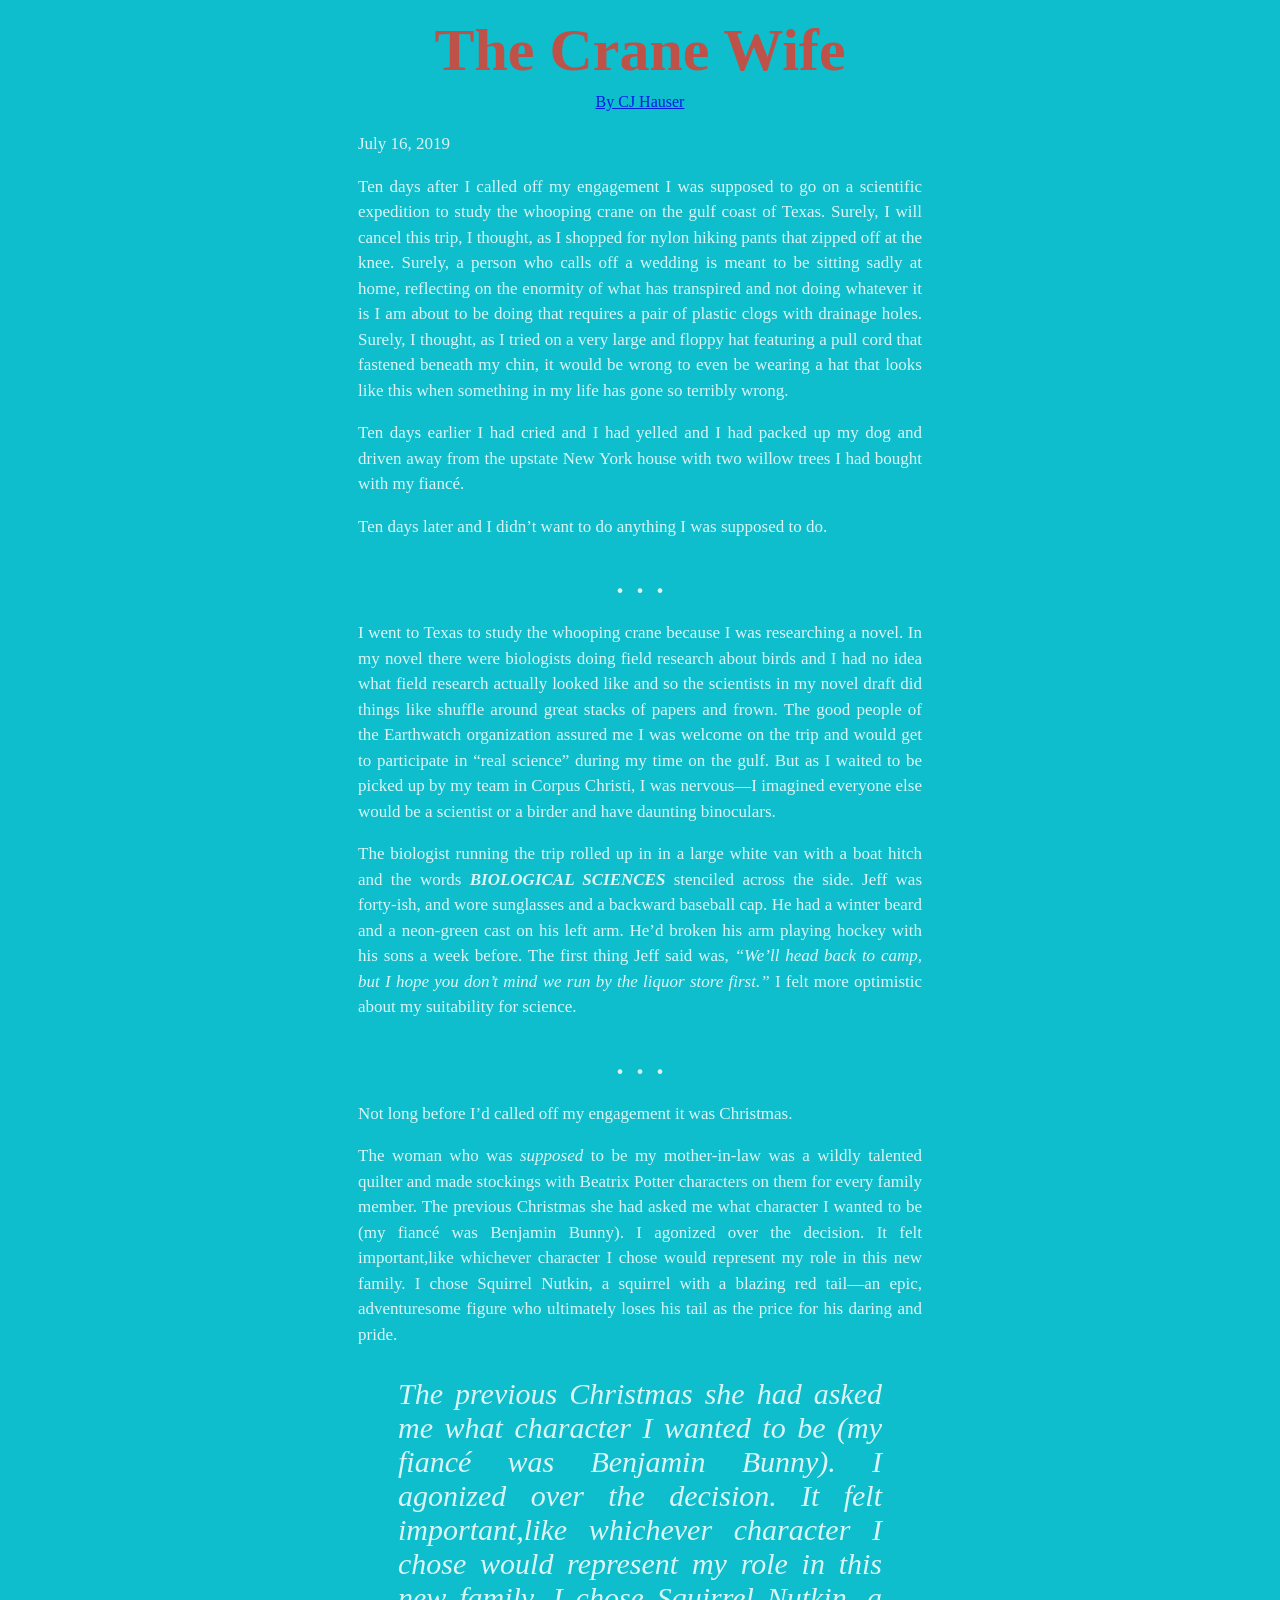
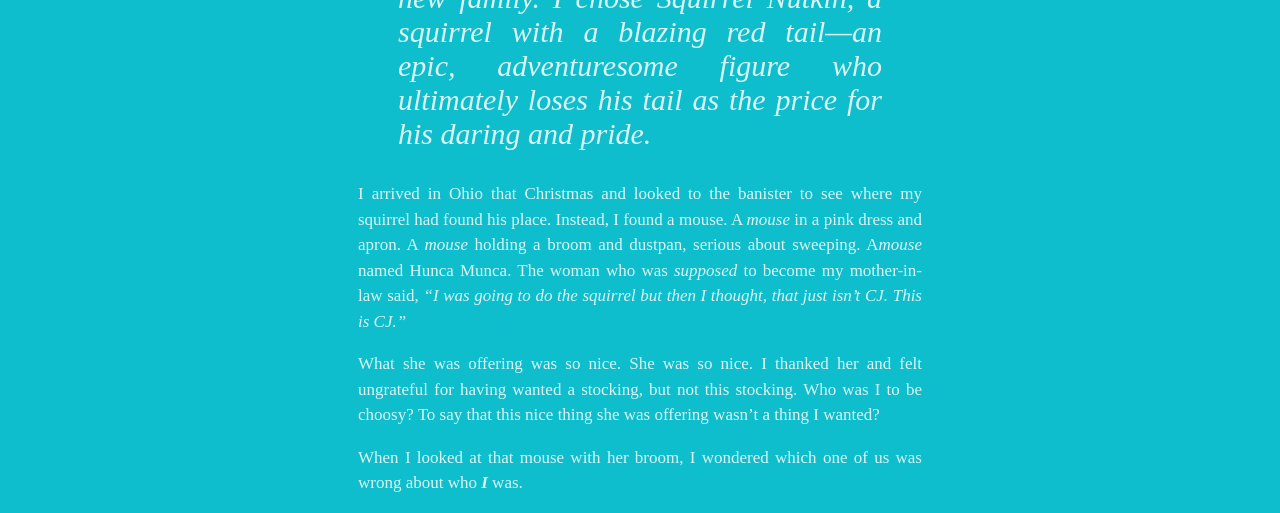
==== project1/index.html @ d95204c9 "editing pullquote" ====
<!DOCTYPE html>
<html lang="en">

<head>
    <meta charset="UTF-8">
    <meta name="viewport" content="width=, initial-scale=1.0">
    <meta http-equiv="X-UA-Compatible" content="ie=edge">
    <title>The Crane Wife: Short Story by CJ Hauser_Project 1</title>
    <link rel="stylesheet" href="styles.css">
</head>


<body>

    <!-- I'm not sure if I am saving my commits and the file properly-->
    <header style="text-align: center">
        <h1>The Crane Wife</h1>
    </header>
    <p style="text-align: center"><a href="https://cjhauser.com/about-us">By CJ Hauser</a></p>

    <section>
        <p style="text-align: justify">July 16, 2019</p>
        <p>Ten days after I called off my engagement I was supposed to go on a scientific expedition to study the
            whooping crane on the gulf coast of Texas. Surely, I will cancel this trip, I thought, as I shopped for
            nylon hiking
            pants that zipped off at the knee. Surely, a person who calls off a wedding is meant to be sitting sadly at
            home, reflecting on the enormity of what has transpired and not doing whatever it is I am about to be doing
            that
            requires a pair of plastic clogs with drainage holes. Surely, I thought, as I tried on a very large and
            floppy hat
            featuring a pull cord that fastened beneath my chin, it would be wrong to even be wearing a hat that looks
            like
            this when something in my life has gone so terribly wrong.</p>

        <p>Ten days earlier I had cried and I had yelled and I had packed up my dog and driven away from the upstate New
            York house with two willow trees I had bought with my fiancé.</p>

        <p>Ten days later and I didn’t want to do anything I was supposed to do.</p>
    </section>

    <div style="text-align: center">
        <bold>. . .</bold>
        <!--not sure if this is correct, but I wanted to put these as a separator of the sections and I am having trouble
        making the spacing above and below to be equal-->
    </div>

    <section>
        <p> I went to Texas to study the whooping crane because I was researching a novel. In my novel there were
            biologists doing field research about birds and I had no idea what field research actually looked like and
            so the
            scientists in my novel draft did things like shuffle around great stacks of papers and frown. The good
            people of the Earthwatch organization assured me I was welcome on the trip and would get to participate in
            “real
            science” during my time on the gulf. But as I waited to be picked up by my team in Corpus Christi, I was
            nervous—I imagined everyone else would be a scientist or a birder and have daunting binoculars.</p>

        <!--I don't like that it separated my text like this is there a way to fix it or clean it up?-->

        <p>The biologist running the trip rolled up in in a large white van with a boat hitch and the words
            <strong><em>BIOLOGICAL SCIENCES</em></strong> stenciled across the side. Jeff was forty-ish, and wore
            sunglasses and a backward baseball cap. He had a winter beard and a neon-green cast on his left arm. He’d
            broken his
            arm playing hockey with his sons a week before. The first thing Jeff said was, <i>“We’ll head back to camp,
                but I hope you don’t mind we run by the liquor store
                first.”</i> I felt more optimistic about my suitability for science.</p>
    </section>

    <div style="text-align: center">
        <bold>. . .</bold>
        <!--not sure if this is correct, but I wanted to put these as a separator of the sections and I am having trouble
        making the spacing above and below to be equal-->
    </div>

    <section>
        <p>Not long before I’d called off my engagement it was Christmas.</p>

        <!--Here also, basically all over, I've been trying to clean it up myself, but it doesn't really appear to help much!-->

        <p>The woman who was <i>supposed</i> to be my mother-in-law was a wildly talented quilter and made stockings
            with Beatrix Potter characters on them for every family member. The previous Christmas she had asked me what
            character I wanted to be (my fiancé was Benjamin Bunny). I agonized over the decision. It felt
            important,like whichever character I chose would represent my role in this new family. I chose Squirrel
            Nutkin, a squirrel
            with a blazing red tail—an epic, adventuresome figure who ultimately loses his tail as the price for his
            daring and
            pride.

            <blockquote>
                <i>The previous Christmas she had asked me what character I wanted to be (my fiancé was Benjamin Bunny).
                    I agonized over the decision. It felt
                    important,like whichever character I chose would represent my role in this new family. I chose
                    Squirrel Nutkin, a squirrel
                    with a blazing red tail—an epic, adventuresome figure who ultimately loses his tail as the price for
                    his daring and
                    pride.</i>
            </blockquote>
        </p>

        <p>I arrived in Ohio that Christmas and looked to the banister to see where my squirrel had found his place.
            Instead, I found a mouse. A <em>mouse</em> in a pink dress and apron. A <em>mouse</em> holding a broom and
            dustpan, serious about sweeping. A<em>mouse</em> named Hunca Munca. The woman who was <em>supposed</em> to
            become my
            mother-in-law said, <i>“I was going to do the squirrel but then I thought, that just isn’t CJ. This is
                CJ.”</i></p>

        <p>What she was offering was so nice. She was so nice. I thanked her and felt ungrateful for having wanted a
            stocking, but not this stocking. Who was I to be choosy? To say that this nice thing she was offering wasn’t
            a thing I wanted?</p>

        <p>When I looked at that mouse with her broom, I wondered which one of us was wrong about who
            <strong><em>I</em></strong> was.
        </p>
    </section>



</body>

</html>
---- project1/styles.css ----
blockquote {
    font-size: 30px;
    font-family: cursive;
}

body {
    background-color: rgb(14, 190, 204);
    color: white;
    opacity: 0.85;
}

div {
    font-size: 40px;
}

header {
    color: rgba(221, 64, 50);
    margin-top: 50px;
    font-size: 30px;
    line-height: 0;
}

p {
    line-height: 1.5;
}

section {
    text-align: justify;
    margin-left: 350px;
    margin-right: 350px;
    font-size: 17px;

}
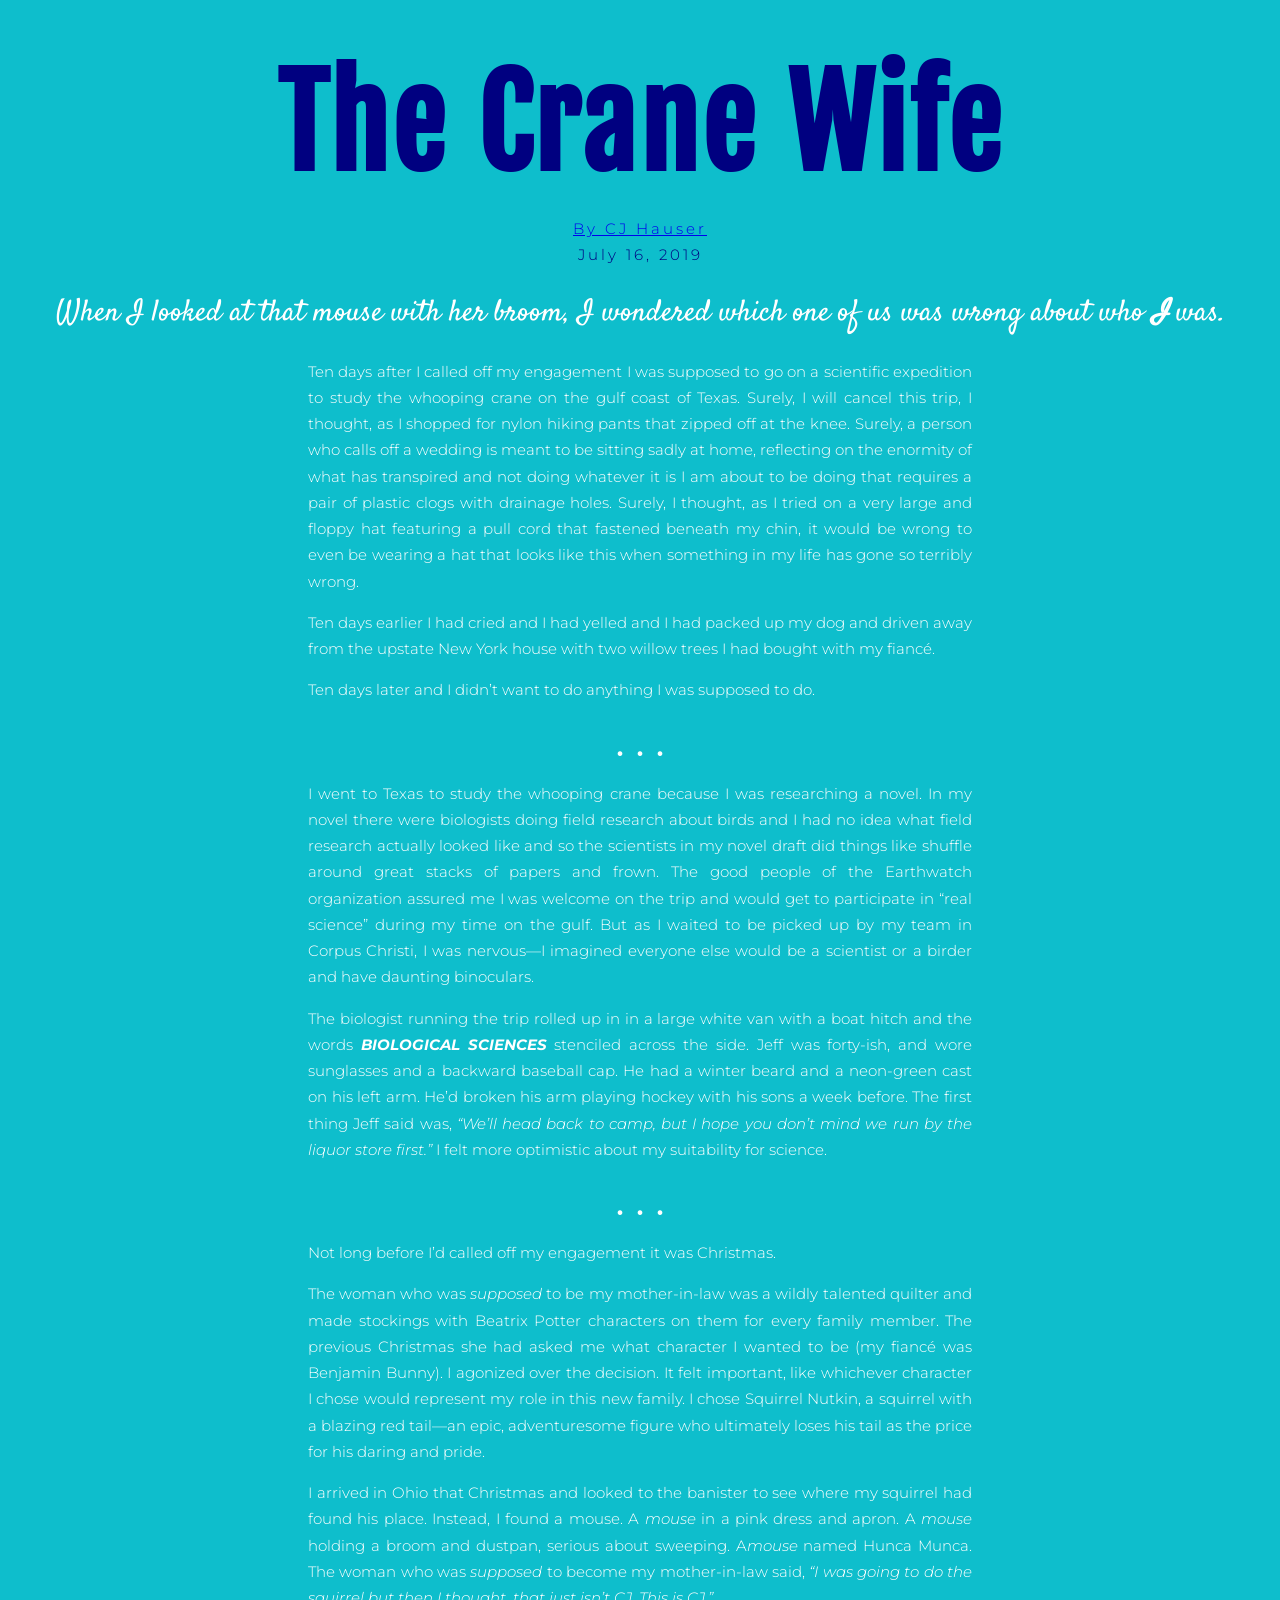
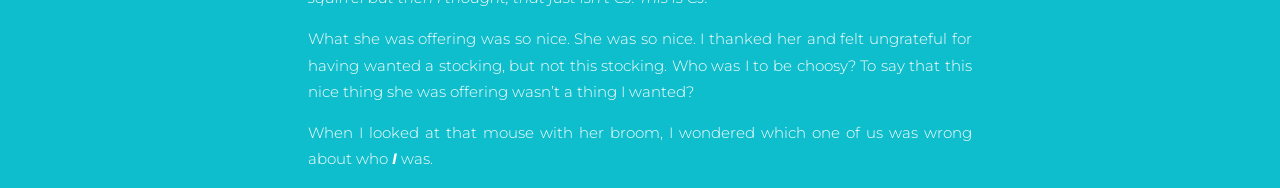
==== commit 2f939b24: "making corrections" ====
--- a/project1/index.html
+++ b/project1/index.html
@@ -7,6 +7,9 @@
     <meta http-equiv="X-UA-Compatible" content="ie=edge">
     <title>The Crane Wife: Short Story by CJ Hauser_Project 1</title>
     <link rel="stylesheet" href="styles.css">
+    <link
+        href="https://fonts.googleapis.com/css?family=Fjalla+One|Montserrat:300,300i,400,600,600i|Satisfy&display=swap&subset=latin-ext"
+        rel="stylesheet">
 </head>
 
 
@@ -15,24 +18,35 @@
     <!-- I'm not sure if I am saving my commits and the file properly-->
     <header style="text-align: center">
         <h1>The Crane Wife</h1>
+        <p class="anchor"><a href="https://cjhauser.com/about-us">By CJ Hauser</a></p>
+        <p class="date">July 16, 2019</p>
     </header>
-    <p style="text-align: center"><a href="https://cjhauser.com/about-us">By CJ Hauser</a></p>
+
+
+    <blockquote>
+        <p style="text-align: center">When I looked at that mouse with her broom, I wondered which one of us was wrong
+            about who
+            <strong><em>I</em></strong> was.</p>
+    </blockquote>
 
     <section>
-        <p style="text-align: justify">July 16, 2019</p>
         <p>Ten days after I called off my engagement I was supposed to go on a scientific expedition to study the
             whooping crane on the gulf coast of Texas. Surely, I will cancel this trip, I thought, as I shopped for
             nylon hiking
-            pants that zipped off at the knee. Surely, a person who calls off a wedding is meant to be sitting sadly at
-            home, reflecting on the enormity of what has transpired and not doing whatever it is I am about to be doing
+            pants that zipped off at the knee. Surely, a person who calls off a wedding is meant to be sitting sadly
+            at
+            home, reflecting on the enormity of what has transpired and not doing whatever it is I am about to be
+            doing
             that
             requires a pair of plastic clogs with drainage holes. Surely, I thought, as I tried on a very large and
             floppy hat
-            featuring a pull cord that fastened beneath my chin, it would be wrong to even be wearing a hat that looks
+            featuring a pull cord that fastened beneath my chin, it would be wrong to even be wearing a hat that
+            looks
             like
             this when something in my life has gone so terribly wrong.</p>
 
-        <p>Ten days earlier I had cried and I had yelled and I had packed up my dog and driven away from the upstate New
+        <p>Ten days earlier I had cried and I had yelled and I had packed up my dog and driven away from the upstate
+            New
             York house with two willow trees I had bought with my fiancé.</p>
 
         <p>Ten days later and I didn’t want to do anything I was supposed to do.</p>
@@ -79,22 +93,11 @@
         <p>The woman who was <i>supposed</i> to be my mother-in-law was a wildly talented quilter and made stockings
             with Beatrix Potter characters on them for every family member. The previous Christmas she had asked me what
             character I wanted to be (my fiancé was Benjamin Bunny). I agonized over the decision. It felt
-            important,like whichever character I chose would represent my role in this new family. I chose Squirrel
+            important, like whichever character I chose would represent my role in this new family. I chose Squirrel
             Nutkin, a squirrel
             with a blazing red tail—an epic, adventuresome figure who ultimately loses his tail as the price for his
             daring and
-            pride.
-
-            <blockquote>
-                <i>The previous Christmas she had asked me what character I wanted to be (my fiancé was Benjamin Bunny).
-                    I agonized over the decision. It felt
-                    important,like whichever character I chose would represent my role in this new family. I chose
-                    Squirrel Nutkin, a squirrel
-                    with a blazing red tail—an epic, adventuresome figure who ultimately loses his tail as the price for
-                    his daring and
-                    pride.</i>
-            </blockquote>
-        </p>
+            pride.</p>
 
         <p>I arrived in Ohio that Christmas and looked to the banister to see where my squirrel had found his place.
             Instead, I found a mouse. A <em>mouse</em> in a pink dress and apron. A <em>mouse</em> holding a broom and
--- a/project1/styles.css
+++ b/project1/styles.css
@@ -1,33 +1,63 @@
-blockquote {
+blockquote p {
+    font-family: 'Satisfy', cursive;
     font-size: 30px;
-    font-family: cursive;
+    line-height: 1;
 }
 
 body {
     background-color: rgb(14, 190, 204);
     color: white;
-    opacity: 0.85;
+    opacity: 1;
 }
 
 div {
     font-size: 40px;
 }
 
+h1 {
+    margin-bottom: 0;
+}
+
+a {
+    margin-top: 0
+}
+
 header {
-    color: rgba(221, 64, 50);
+    color: navy;
+    font-family: 'Fjalla One', sans-serif;
+    font-size: 60px;
+    letter-spacing: 3px;
+
+}
+
+h1 {
     margin-top: 50px;
-    font-size: 30px;
-    line-height: 0;
+    margin-bottom: 10px;
 }
 
 p {
-    line-height: 1.5;
+    font-family: 'Montserrat', sans-serif;
+    font-weight: 300;
+    line-height: 1.75;
 }
 
 section {
     text-align: justify;
-    margin-left: 350px;
-    margin-right: 350px;
-    font-size: 17px;
+    margin-left: 300px;
+    margin-right: 300px;
+    font-size: 15px;
 
 }
+
+.anchor {
+    font-size: 15px;
+    margin-top: 15px;
+    margin-bottom: 0;
+}
+
+
+.date {
+    font-size: 15px;
+    margin-top: 0;
+    margin-bottom: 10px;
+}
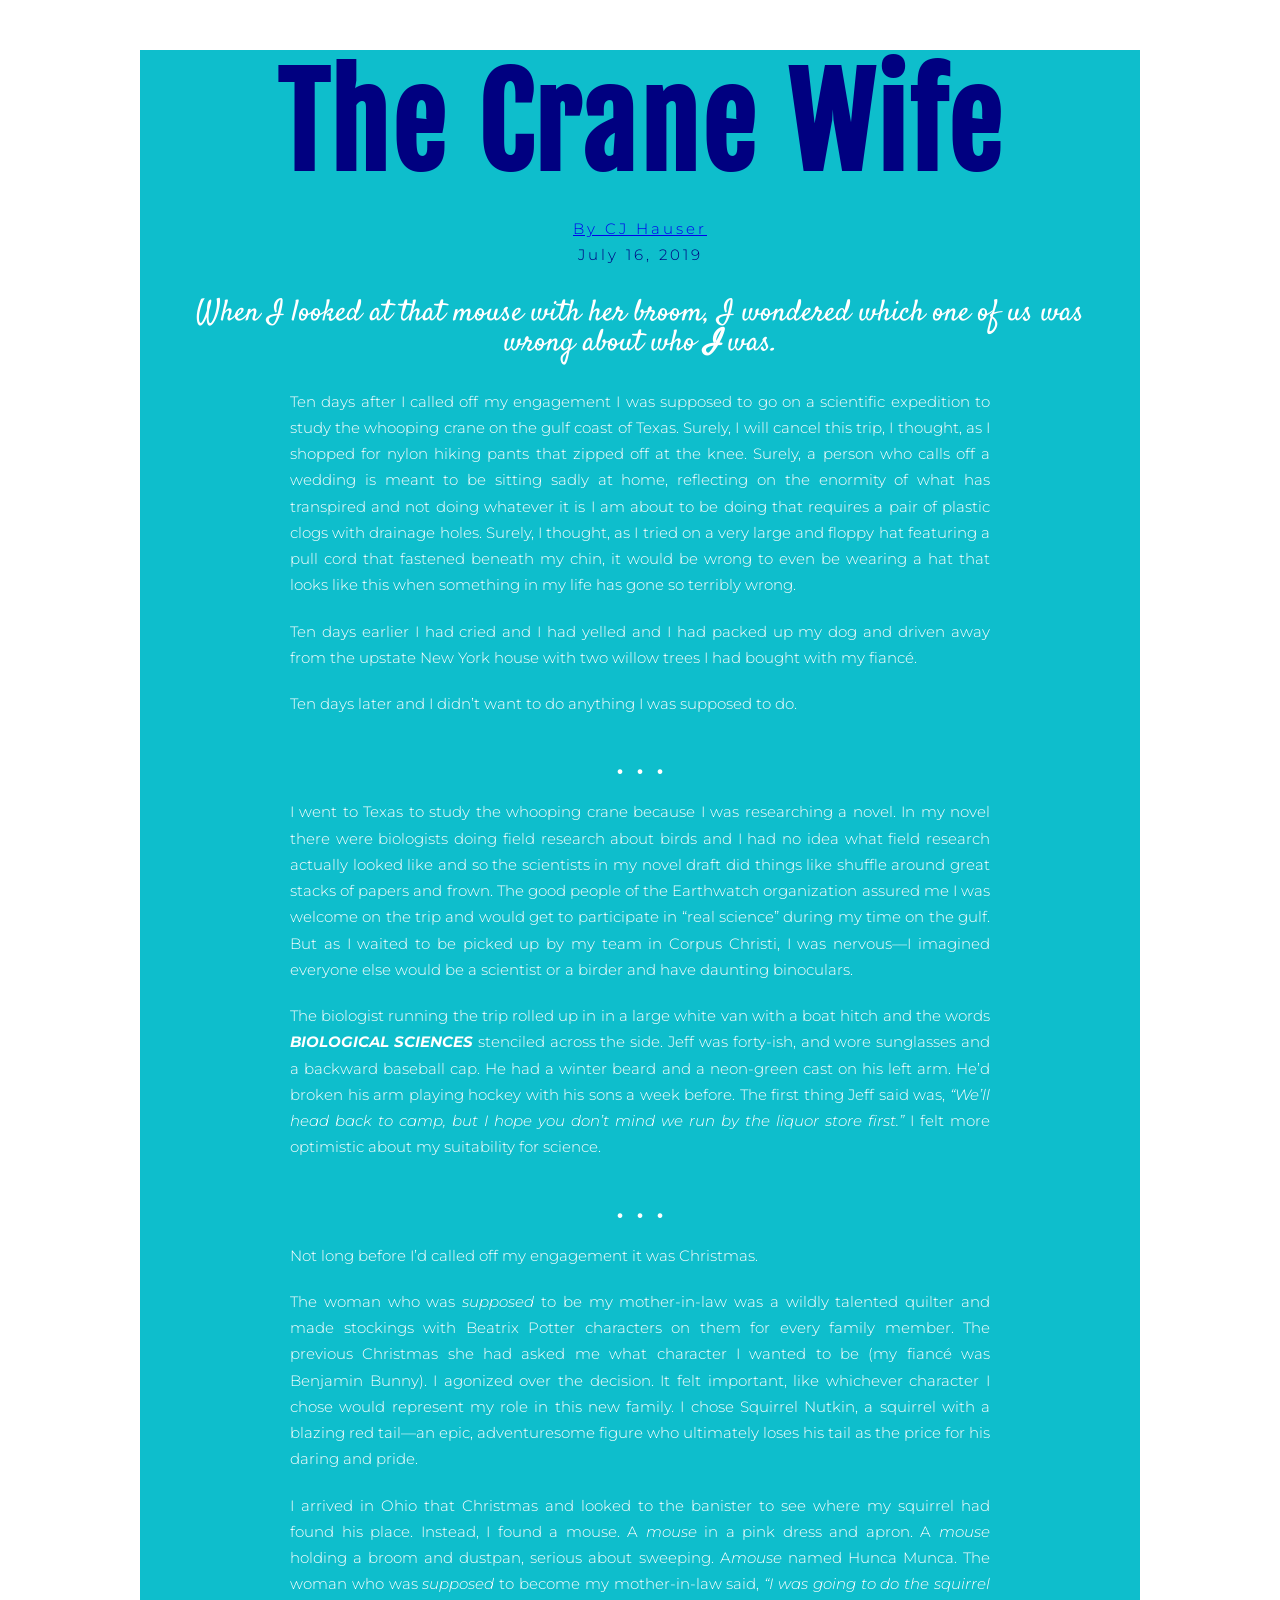
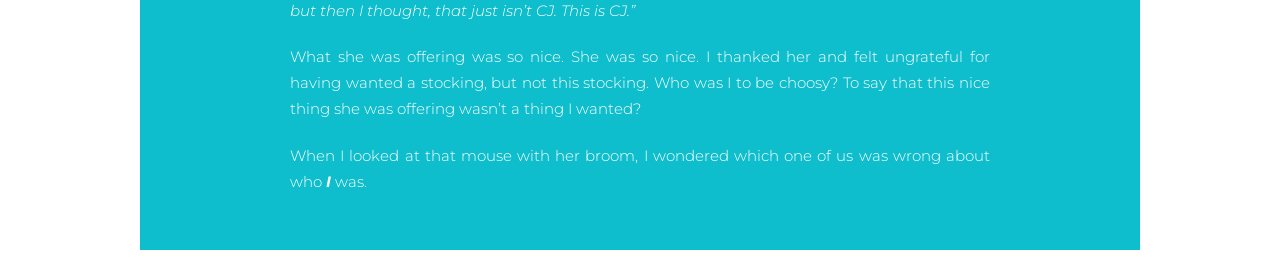
==== commit e23806c4: "cleaning up css & figuring out box & border" ====
--- a/project1/index.html
+++ b/project1/index.html
@@ -15,106 +15,119 @@
 
 <body>
 
-    <!-- I'm not sure if I am saving my commits and the file properly-->
-    <header style="text-align: center">
-        <h1>The Crane Wife</h1>
-        <p class="anchor"><a href="https://cjhauser.com/about-us">By CJ Hauser</a></p>
-        <p class="date">July 16, 2019</p>
-    </header>
+    <main>
 
 
-    <blockquote>
-        <p style="text-align: center">When I looked at that mouse with her broom, I wondered which one of us was wrong
-            about who
-            <strong><em>I</em></strong> was.</p>
-    </blockquote>
+        <!-- I'm not sure if I am saving my commits and the file properly-->
+        <header style="text-align: center">
+            <h1>The Crane Wife</h1>
+            <p class="anchor"><a href="https://cjhauser.com/about-us">By CJ Hauser</a></p>
+            <p class="date">July 16, 2019</p>
+        </header>
 
-    <section>
-        <p>Ten days after I called off my engagement I was supposed to go on a scientific expedition to study the
-            whooping crane on the gulf coast of Texas. Surely, I will cancel this trip, I thought, as I shopped for
-            nylon hiking
-            pants that zipped off at the knee. Surely, a person who calls off a wedding is meant to be sitting sadly
-            at
-            home, reflecting on the enormity of what has transpired and not doing whatever it is I am about to be
-            doing
-            that
-            requires a pair of plastic clogs with drainage holes. Surely, I thought, as I tried on a very large and
-            floppy hat
-            featuring a pull cord that fastened beneath my chin, it would be wrong to even be wearing a hat that
-            looks
-            like
-            this when something in my life has gone so terribly wrong.</p>
 
-        <p>Ten days earlier I had cried and I had yelled and I had packed up my dog and driven away from the upstate
-            New
-            York house with two willow trees I had bought with my fiancé.</p>
+        <blockquote>
+            <p>When I looked at that mouse with her broom, I wondered which one of us was wrong
+                about who
+                <strong><em>I</em></strong> was.</p>
+        </blockquote>
 
-        <p>Ten days later and I didn’t want to do anything I was supposed to do.</p>
-    </section>
+        <section>
+            <p>Ten days after I called off my engagement I was supposed to go on a scientific expedition to study the
+                whooping crane on the gulf coast of Texas. Surely, I will cancel this trip, I thought, as I shopped for
+                nylon hiking
+                pants that zipped off at the knee. Surely, a person who calls off a wedding is meant to be sitting sadly
+                at
+                home, reflecting on the enormity of what has transpired and not doing whatever it is I am about to be
+                doing
+                that
+                requires a pair of plastic clogs with drainage holes. Surely, I thought, as I tried on a very large and
+                floppy hat
+                featuring a pull cord that fastened beneath my chin, it would be wrong to even be wearing a hat that
+                looks
+                like
+                this when something in my life has gone so terribly wrong.</p>
 
-    <div style="text-align: center">
-        <bold>. . .</bold>
-        <!--not sure if this is correct, but I wanted to put these as a separator of the sections and I am having trouble
+            <p>Ten days earlier I had cried and I had yelled and I had packed up my dog and driven away from the upstate
+                New
+                York house with two willow trees I had bought with my fiancé.</p>
+
+            <p>Ten days later and I didn’t want to do anything I was supposed to do.</p>
+        </section>
+
+        <div>
+            . . .
+            <!--not sure if this is correct, but I wanted to put these as a separator of the sections and I am having trouble
         making the spacing above and below to be equal-->
-    </div>
+        </div>
 
-    <section>
-        <p> I went to Texas to study the whooping crane because I was researching a novel. In my novel there were
-            biologists doing field research about birds and I had no idea what field research actually looked like and
-            so the
-            scientists in my novel draft did things like shuffle around great stacks of papers and frown. The good
-            people of the Earthwatch organization assured me I was welcome on the trip and would get to participate in
-            “real
-            science” during my time on the gulf. But as I waited to be picked up by my team in Corpus Christi, I was
-            nervous—I imagined everyone else would be a scientist or a birder and have daunting binoculars.</p>
+        <section>
+            <p> I went to Texas to study the whooping crane because I was researching a novel. In my novel there were
+                biologists doing field research about birds and I had no idea what field research actually looked like
+                and
+                so the
+                scientists in my novel draft did things like shuffle around great stacks of papers and frown. The good
+                people of the Earthwatch organization assured me I was welcome on the trip and would get to participate
+                in
+                “real
+                science” during my time on the gulf. But as I waited to be picked up by my team in Corpus Christi, I was
+                nervous—I imagined everyone else would be a scientist or a birder and have daunting binoculars.</p>
 
-        <!--I don't like that it separated my text like this is there a way to fix it or clean it up?-->
+            <!--I don't like that it separated my text like this is there a way to fix it or clean it up?-->
 
-        <p>The biologist running the trip rolled up in in a large white van with a boat hitch and the words
-            <strong><em>BIOLOGICAL SCIENCES</em></strong> stenciled across the side. Jeff was forty-ish, and wore
-            sunglasses and a backward baseball cap. He had a winter beard and a neon-green cast on his left arm. He’d
-            broken his
-            arm playing hockey with his sons a week before. The first thing Jeff said was, <i>“We’ll head back to camp,
-                but I hope you don’t mind we run by the liquor store
-                first.”</i> I felt more optimistic about my suitability for science.</p>
-    </section>
+            <p>The biologist running the trip rolled up in in a large white van with a boat hitch and the words
+                <strong><em>BIOLOGICAL SCIENCES</em></strong> stenciled across the side. Jeff was forty-ish, and wore
+                sunglasses and a backward baseball cap. He had a winter beard and a neon-green cast on his left arm.
+                He’d
+                broken his
+                arm playing hockey with his sons a week before. The first thing Jeff said was, <i>“We’ll head back to
+                    camp,
+                    but I hope you don’t mind we run by the liquor store
+                    first.”</i> I felt more optimistic about my suitability for science.</p>
+        </section>
 
-    <div style="text-align: center">
-        <bold>. . .</bold>
-        <!--not sure if this is correct, but I wanted to put these as a separator of the sections and I am having trouble
+        <div>
+            . . .
+            <!--not sure if this is correct, but I wanted to put these as a separator of the sections and I am having trouble
         making the spacing above and below to be equal-->
-    </div>
+        </div>
 
-    <section>
-        <p>Not long before I’d called off my engagement it was Christmas.</p>
+        <section>
+            <p>Not long before I’d called off my engagement it was Christmas.</p>
 
-        <!--Here also, basically all over, I've been trying to clean it up myself, but it doesn't really appear to help much!-->
+            <!--Here also, basically all over, I've been trying to clean it up myself, but it doesn't really appear to help much!-->
 
-        <p>The woman who was <i>supposed</i> to be my mother-in-law was a wildly talented quilter and made stockings
-            with Beatrix Potter characters on them for every family member. The previous Christmas she had asked me what
-            character I wanted to be (my fiancé was Benjamin Bunny). I agonized over the decision. It felt
-            important, like whichever character I chose would represent my role in this new family. I chose Squirrel
-            Nutkin, a squirrel
-            with a blazing red tail—an epic, adventuresome figure who ultimately loses his tail as the price for his
-            daring and
-            pride.</p>
+            <p>The woman who was <i>supposed</i> to be my mother-in-law was a wildly talented quilter and made stockings
+                with Beatrix Potter characters on them for every family member. The previous Christmas she had asked me
+                what
+                character I wanted to be (my fiancé was Benjamin Bunny). I agonized over the decision. It felt
+                important, like whichever character I chose would represent my role in this new family. I chose Squirrel
+                Nutkin, a squirrel
+                with a blazing red tail—an epic, adventuresome figure who ultimately loses his tail as the price for his
+                daring and
+                pride.</p>
 
-        <p>I arrived in Ohio that Christmas and looked to the banister to see where my squirrel had found his place.
-            Instead, I found a mouse. A <em>mouse</em> in a pink dress and apron. A <em>mouse</em> holding a broom and
-            dustpan, serious about sweeping. A<em>mouse</em> named Hunca Munca. The woman who was <em>supposed</em> to
-            become my
-            mother-in-law said, <i>“I was going to do the squirrel but then I thought, that just isn’t CJ. This is
-                CJ.”</i></p>
+            <p>I arrived in Ohio that Christmas and looked to the banister to see where my squirrel had found his place.
+                Instead, I found a mouse. A <em>mouse</em> in a pink dress and apron. A <em>mouse</em> holding a broom
+                and
+                dustpan, serious about sweeping. A<em>mouse</em> named Hunca Munca. The woman who was <em>supposed</em>
+                to
+                become my
+                mother-in-law said, <i>“I was going to do the squirrel but then I thought, that just isn’t CJ. This is
+                    CJ.”</i></p>
 
-        <p>What she was offering was so nice. She was so nice. I thanked her and felt ungrateful for having wanted a
-            stocking, but not this stocking. Who was I to be choosy? To say that this nice thing she was offering wasn’t
-            a thing I wanted?</p>
+            <p>What she was offering was so nice. She was so nice. I thanked her and felt ungrateful for having wanted a
+                stocking, but not this stocking. Who was I to be choosy? To say that this nice thing she was offering
+                wasn’t
+                a thing I wanted?</p>
 
-        <p>When I looked at that mouse with her broom, I wondered which one of us was wrong about who
-            <strong><em>I</em></strong> was.
-        </p>
-    </section>
+            <p>When I looked at that mouse with her broom, I wondered which one of us was wrong about who
+                <strong><em>I</em></strong> was.
+            </p>
+        </section>
 
+
+    </main>
 
 
 </body>
--- a/project1/styles.css
+++ b/project1/styles.css
@@ -2,16 +2,17 @@
     font-family: 'Satisfy', cursive;
     font-size: 30px;
     line-height: 1;
+    text-align: center;
 }
 
 body {
-    background-color: rgb(14, 190, 204);
+
     color: white;
-    opacity: 1;
 }
 
 div {
     font-size: 40px;
+    text-align: center;
 }
 
 h1 {
@@ -41,23 +42,39 @@
     line-height: 1.75;
 }
 
-section {
+section p {
+    font-size: 15px;
+    margin-bottom: 20px;
+    margin-left: 150px;
+    margin-right: 150px;
     text-align: justify;
-    margin-left: 300px;
-    margin-right: 300px;
-    font-size: 15px;
-
 }
 
+
+main {
+    background-color: rgb(14, 190, 204);
+    border: 20px gray;
+    height: 1800px;
+    margin: 30px auto;
+    padding: 30px auto;
+    text-align: center;
+    width: 1000px;
+}
+
+
+.anchor,
+.date {
+    font-size: 15px;
+}
+
+
 .anchor {
-    font-size: 15px;
     margin-top: 15px;
     margin-bottom: 0;
 }
 
 
 .date {
-    font-size: 15px;
     margin-top: 0;
     margin-bottom: 10px;
 }
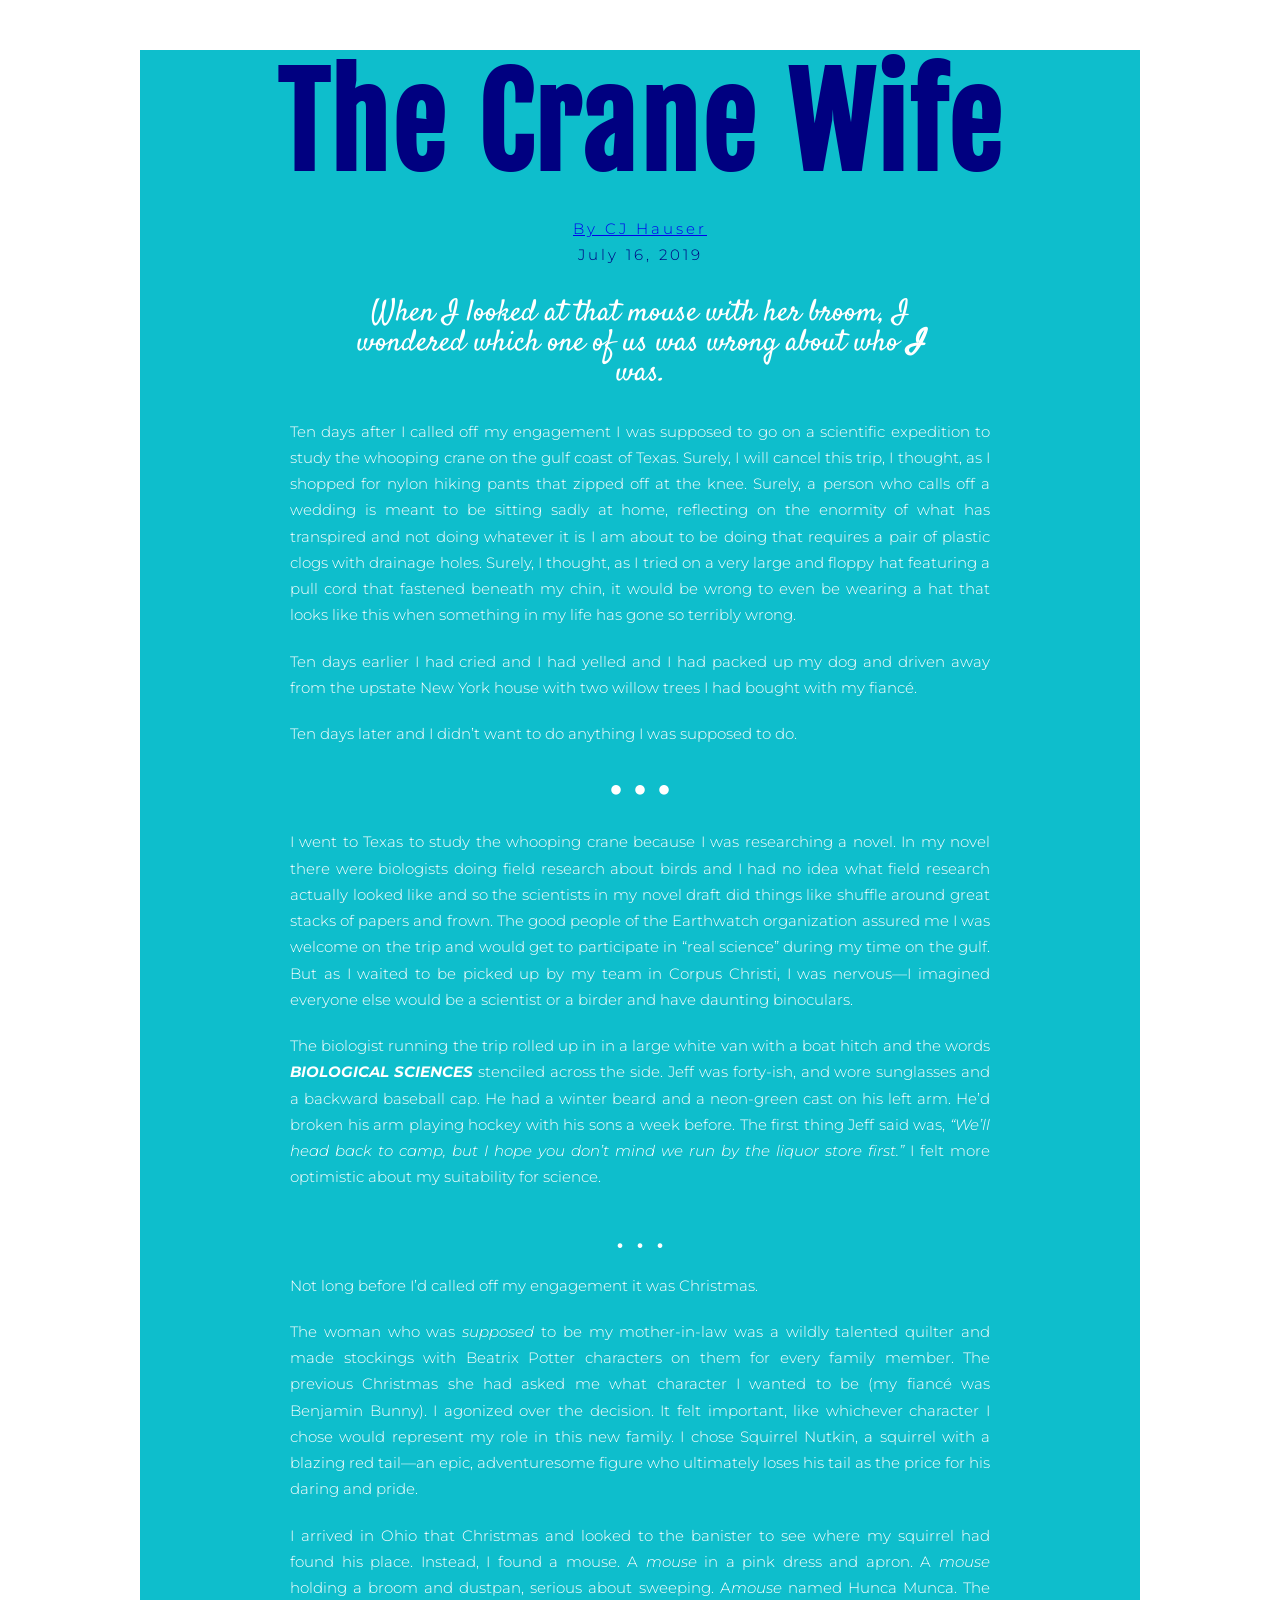
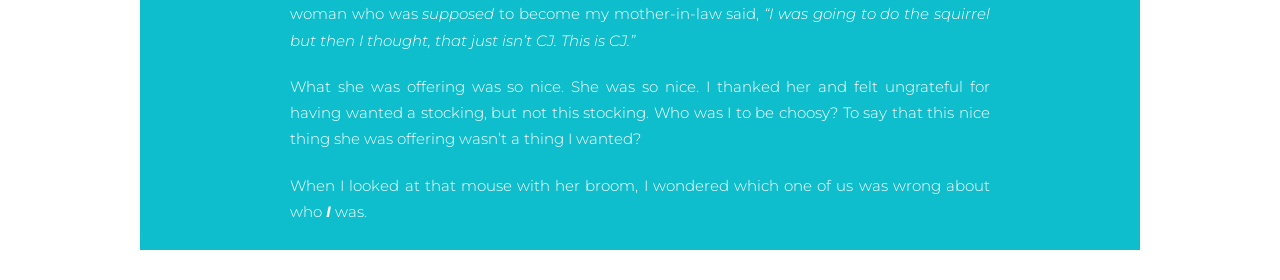
==== commit d49f70c4: "bullet separators Co-Authored-By: Angelique <hello@angeliqueweger.com>" ====
--- a/project1/index.html
+++ b/project1/index.html
@@ -56,7 +56,7 @@
         </section>
 
         <div>
-            . . .
+            &bull; &bull; &bull;
             <!--not sure if this is correct, but I wanted to put these as a separator of the sections and I am having trouble
         making the spacing above and below to be equal-->
         </div>
--- a/project1/styles.css
+++ b/project1/styles.css
@@ -2,6 +2,8 @@
     font-family: 'Satisfy', cursive;
     font-size: 30px;
     line-height: 1;
+    margin-left: 150px;
+    margin-right: 150px;
     text-align: center;
 }
 
@@ -78,3 +80,7 @@
     margin-top: 0;
     margin-bottom: 10px;
 }
+
+* {
+    box-sizing: border-box;
+}
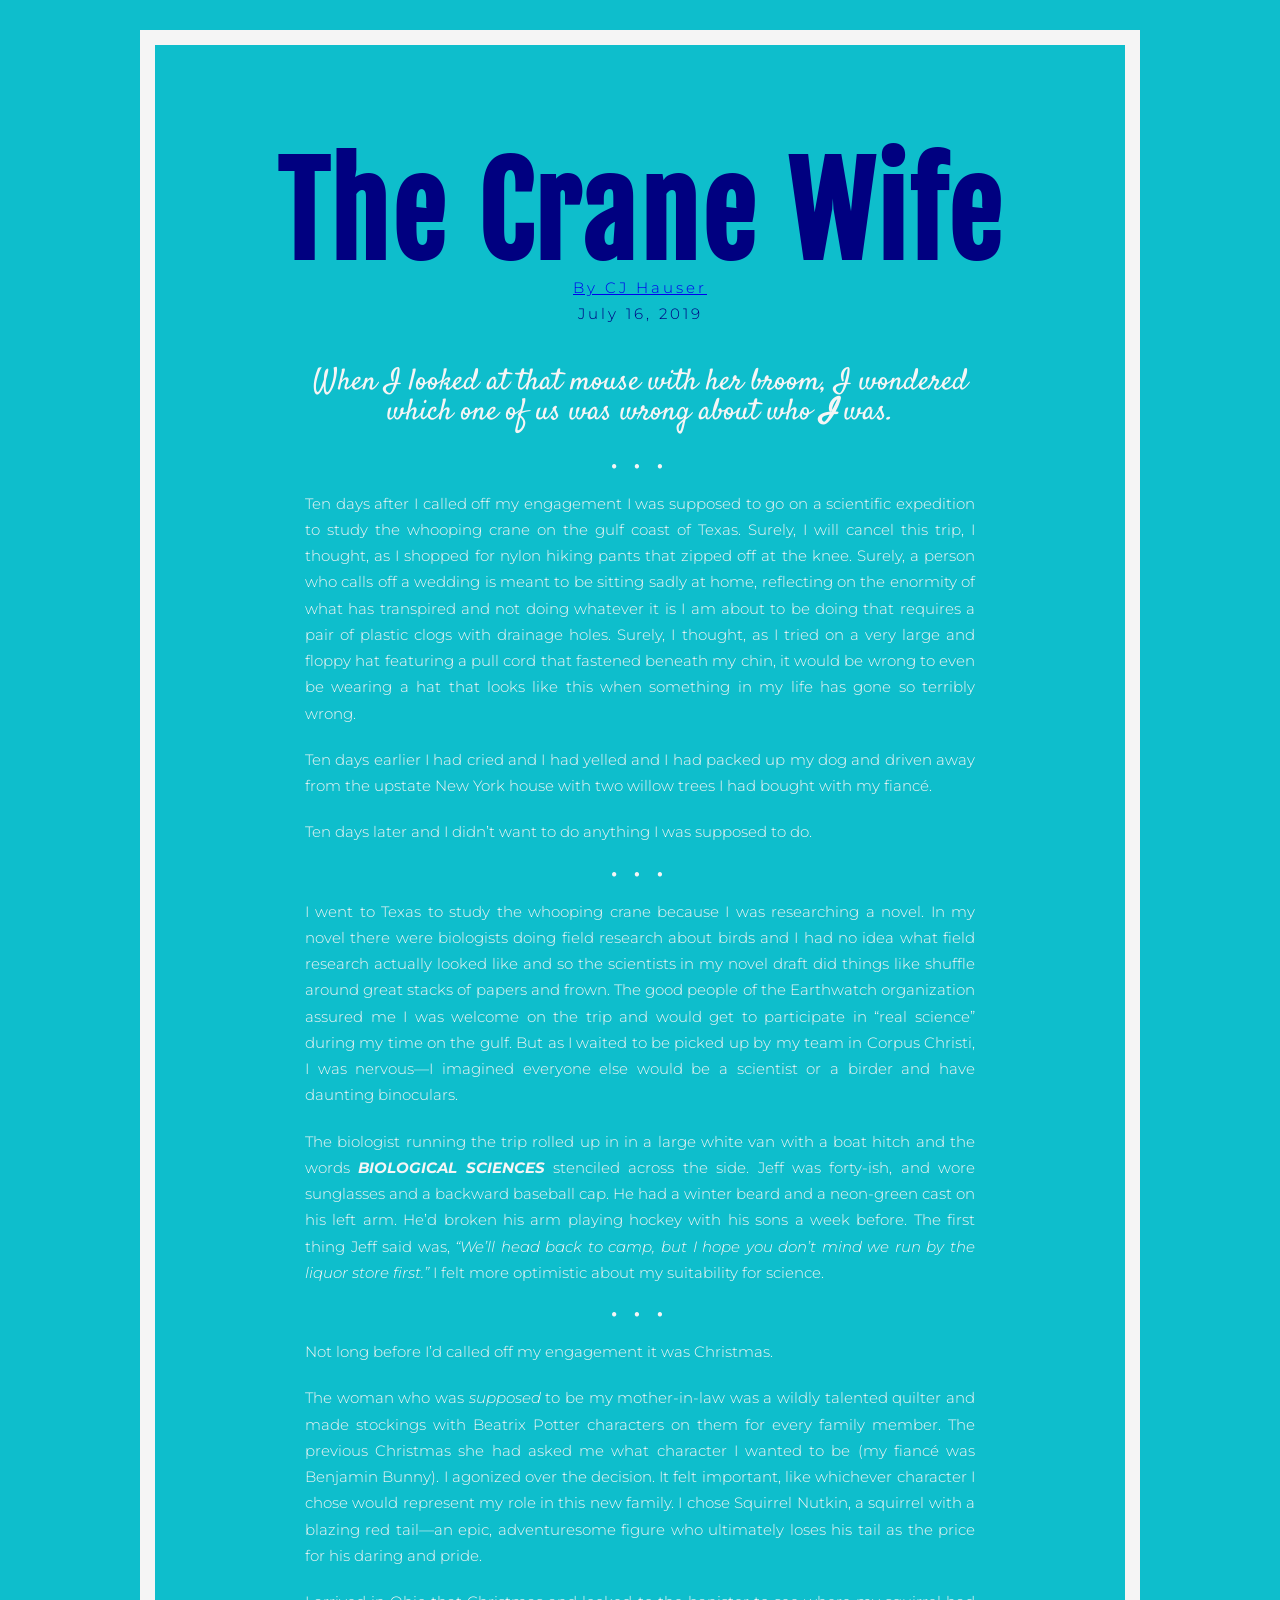
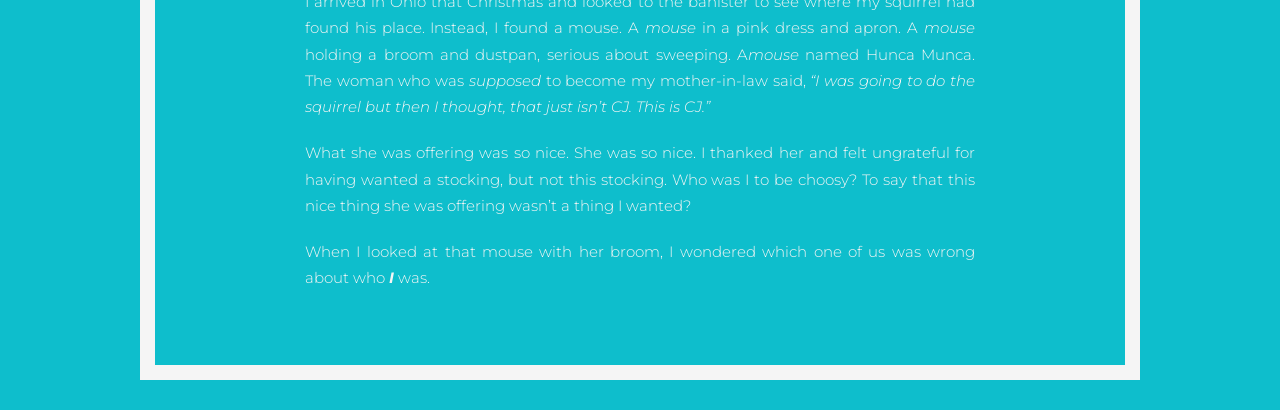
==== commit 9b4fdcd5: "updating & tweaking with Angelique's edits" ====
--- a/project1/index.html
+++ b/project1/index.html
@@ -31,6 +31,12 @@
                 about who
                 <strong><em>I</em></strong> was.</p>
         </blockquote>
+
+
+        <div>
+            &bull; &bull; &bull;
+        </div>
+
 
         <section>
             <p>Ten days after I called off my engagement I was supposed to go on a scientific expedition to study the
@@ -87,7 +93,7 @@
         </section>
 
         <div>
-            . . .
+            &bull; &bull; &bull;
             <!--not sure if this is correct, but I wanted to put these as a separator of the sections and I am having trouble
         making the spacing above and below to be equal-->
         </div>
--- a/project1/styles.css
+++ b/project1/styles.css
@@ -2,41 +2,42 @@
     font-family: 'Satisfy', cursive;
     font-size: 30px;
     line-height: 1;
-    margin-left: 150px;
-    margin-right: 150px;
     text-align: center;
 }
 
+blockquote {
+    margin-left: 150px;
+    margin-right: 150px;
+}
+
+
 body {
-
-    color: white;
+    background-color: rgb(14, 190, 204);
+    color: whitesmoke;
 }
 
 div {
-    font-size: 40px;
+    font-size: 18px;
+    letter-spacing: 6px;
+    line-height: 1;
     text-align: center;
 }
 
-h1 {
-    margin-bottom: 0;
-}
-
-a {
-    margin-top: 0
-}
 
 header {
     color: navy;
     font-family: 'Fjalla One', sans-serif;
     font-size: 60px;
     letter-spacing: 3px;
-
+    line-height: 0.75;
 }
 
+
 h1 {
-    margin-top: 50px;
-    margin-bottom: 10px;
+    margin-bottom: 0;
+    margin-top: 125px;
 }
+
 
 p {
     font-family: 'Montserrat', sans-serif;
@@ -55,10 +56,9 @@
 
 main {
     background-color: rgb(14, 190, 204);
-    border: 20px gray;
-    height: 1800px;
+    border: 15px solid whitesmoke;
+    height: 1950px;
     margin: 30px auto;
-    padding: 30px auto;
     text-align: center;
     width: 1000px;
 }
@@ -78,7 +78,7 @@
 
 .date {
     margin-top: 0;
-    margin-bottom: 10px;
+    margin-bottom: 40px;
 }
 
 * {
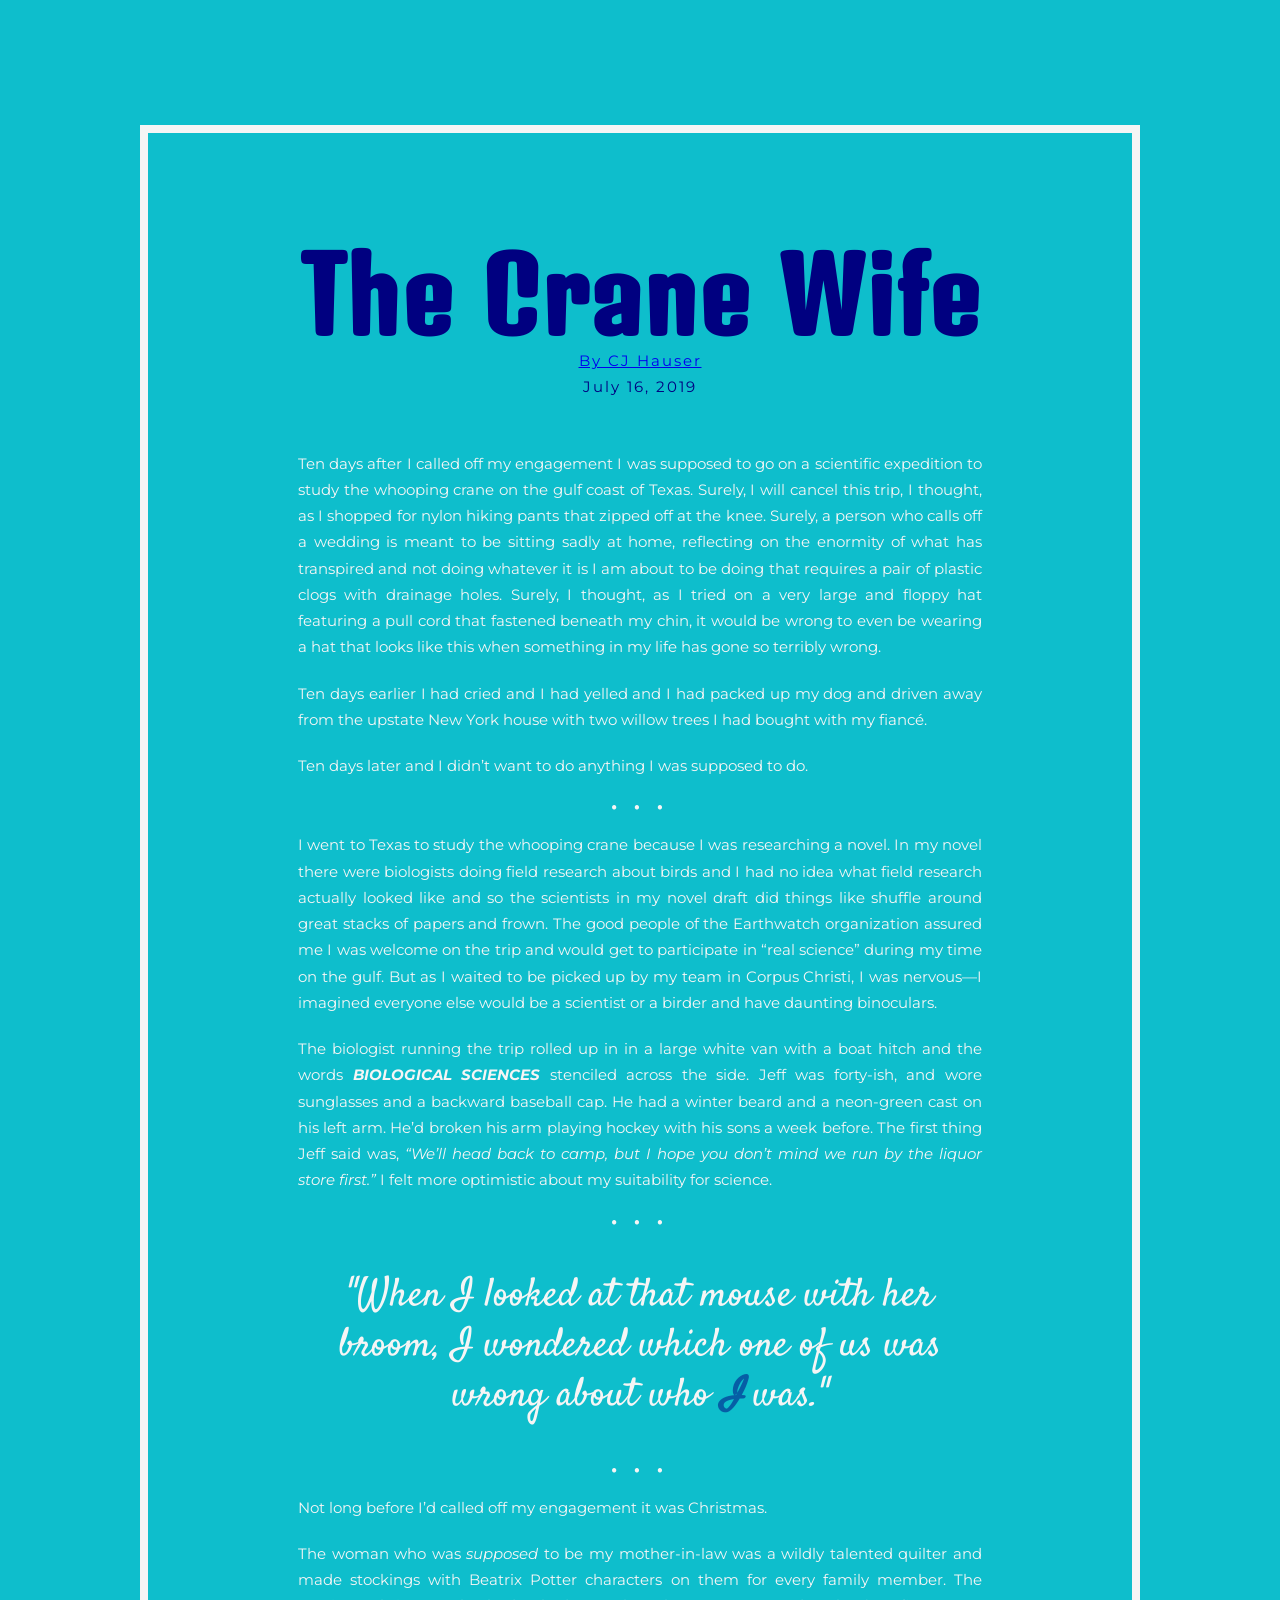
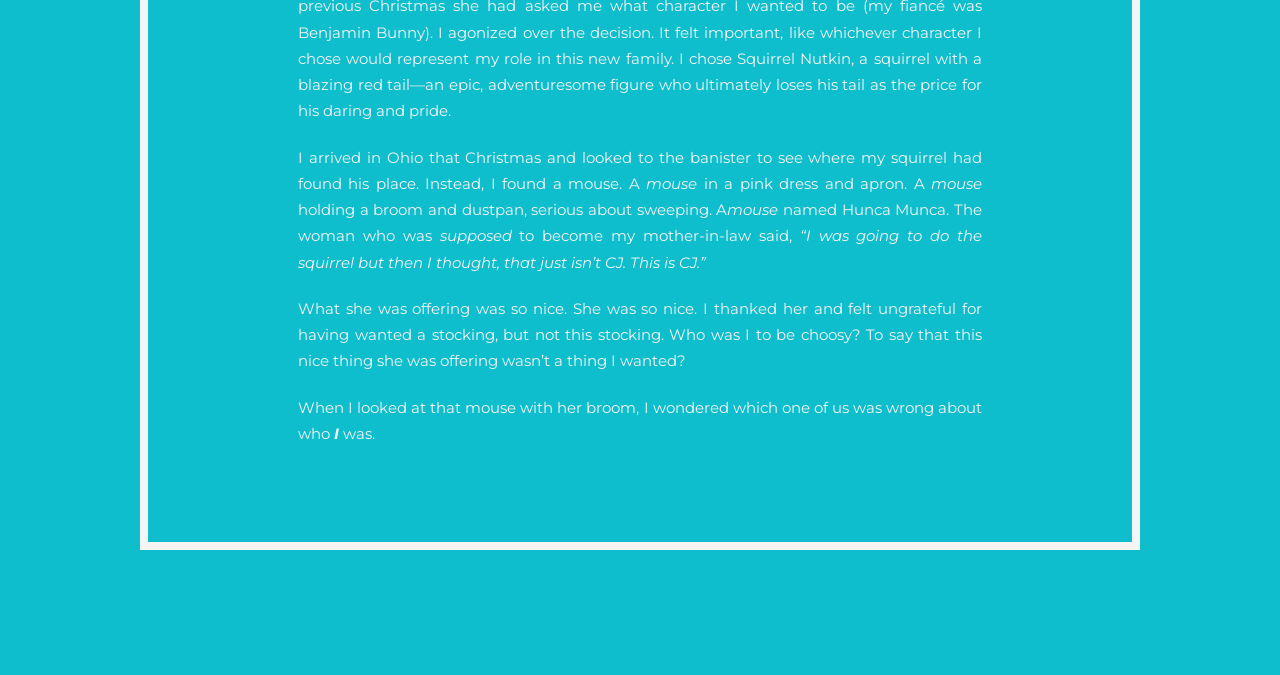
==== commit d6d2f49b: "Making final changes to font & margins" ====
--- a/project1/index.html
+++ b/project1/index.html
@@ -8,7 +8,7 @@
     <title>The Crane Wife: Short Story by CJ Hauser_Project 1</title>
     <link rel="stylesheet" href="styles.css">
     <link
-        href="https://fonts.googleapis.com/css?family=Fjalla+One|Montserrat:300,300i,400,600,600i|Satisfy&display=swap&subset=latin-ext"
+        href="https://fonts.googleapis.com/css?family=Aleo:400,400i,700i|Courgette|Denk+One|Fauna+One|Glegoo:400,700|Montserrat:300,300i,400,600,600i|Petit+Formal+Script|Satisfy|Syncopate:400,700&display=swap&subset=latin-ext"
         rel="stylesheet">
 </head>
 
@@ -24,18 +24,6 @@
             <p class="anchor"><a href="https://cjhauser.com/about-us">By CJ Hauser</a></p>
             <p class="date">July 16, 2019</p>
         </header>
-
-
-        <blockquote>
-            <p>When I looked at that mouse with her broom, I wondered which one of us was wrong
-                about who
-                <strong><em>I</em></strong> was.</p>
-        </blockquote>
-
-
-        <div>
-            &bull; &bull; &bull;
-        </div>
 
 
         <section>
@@ -94,11 +82,23 @@
 
         <div>
             &bull; &bull; &bull;
+        </div>
+
+        <blockquote>
+            <p>"When I looked at that mouse with her broom, I wondered which one of us was wrong
+                about who
+                <span><strong><em>I</em></strong></span> was."</p>
+            <!--I used a span around the 'I' because I wanted to add color to just the 'I' to add more emphasis because I don't think it was as noticeable that I was emphasizing it with just the <em> tag-->
+        </blockquote>
+
+        <div>
+            &bull; &bull; &bull;
             <!--not sure if this is correct, but I wanted to put these as a separator of the sections and I am having trouble
         making the spacing above and below to be equal-->
         </div>
 
-        <section>
+        <section class="last">
+            <!--Here, I was trying to figure out how ti make the bottom margin of the last sentence match the margin in h1-->
             <p>Not long before I’d called off my engagement it was Christmas.</p>
 
             <!--Here also, basically all over, I've been trying to clean it up myself, but it doesn't really appear to help much!-->
--- a/project1/styles.css
+++ b/project1/styles.css
@@ -1,20 +1,35 @@
+/* for my pullquote */
+
+blockquote {
+    margin: 0;
+}
+
+/* for my pullquote */
+
 blockquote p {
     font-family: 'Satisfy', cursive;
-    font-size: 30px;
-    line-height: 1;
+    font-size: 40px;
+    line-height: 1.25;
     text-align: center;
 }
+
+/* for my pullquote */
 
 blockquote {
     margin-left: 150px;
     margin-right: 150px;
 }
 
+/* I wanted the background color of the <body> to be the same as the background color of the <main> element */
 
 body {
     background-color: rgb(14, 190, 204);
     color: whitesmoke;
+    margin: 125px;
 }
+
+
+/* for adding style to the bullets between my sections */
 
 div {
     font-size: 18px;
@@ -26,9 +41,10 @@
 
 header {
     color: navy;
-    font-family: 'Fjalla One', sans-serif;
-    font-size: 60px;
-    letter-spacing: 3px;
+    font-family: 'Denk One', sans-serif;
+    font-size: 50px;
+    font-weight: 700px;
+    letter-spacing: 2px;
     line-height: 0.75;
 }
 
@@ -41,9 +57,11 @@
 
 p {
     font-family: 'Montserrat', sans-serif;
-    font-weight: 300;
+    font-weight: 400;
     line-height: 1.75;
 }
+
+/* "section p" is to add a certain style to the paragraphs within the section elements themselves & to distinguish between any other <p> tags outside of the sections */
 
 section p {
     font-size: 15px;
@@ -53,16 +71,24 @@
     text-align: justify;
 }
 
+/* I only wanted to have a white border around my text */
 
 main {
     background-color: rgb(14, 190, 204);
-    border: 15px solid whitesmoke;
-    height: 1950px;
+    border: 8px solid whitesmoke;
+    height: 2025px;
     margin: 30px auto;
     text-align: center;
     width: 1000px;
 }
 
+/* this was just to add color to the 'I' in my pullquote */
+span {
+    color: navy;
+    opacity: 0.5;
+}
+
+/* I made classes for the anchor and the date because I wanted to edit them directly */
 
 .anchor,
 .date {
@@ -71,15 +97,16 @@
 
 
 .anchor {
+    margin-bottom: 0;
     margin-top: 15px;
-    margin-bottom: 0;
 }
 
 
 .date {
+    margin-bottom: 50px;
     margin-top: 0;
-    margin-bottom: 40px;
 }
+
 
 * {
     box-sizing: border-box;
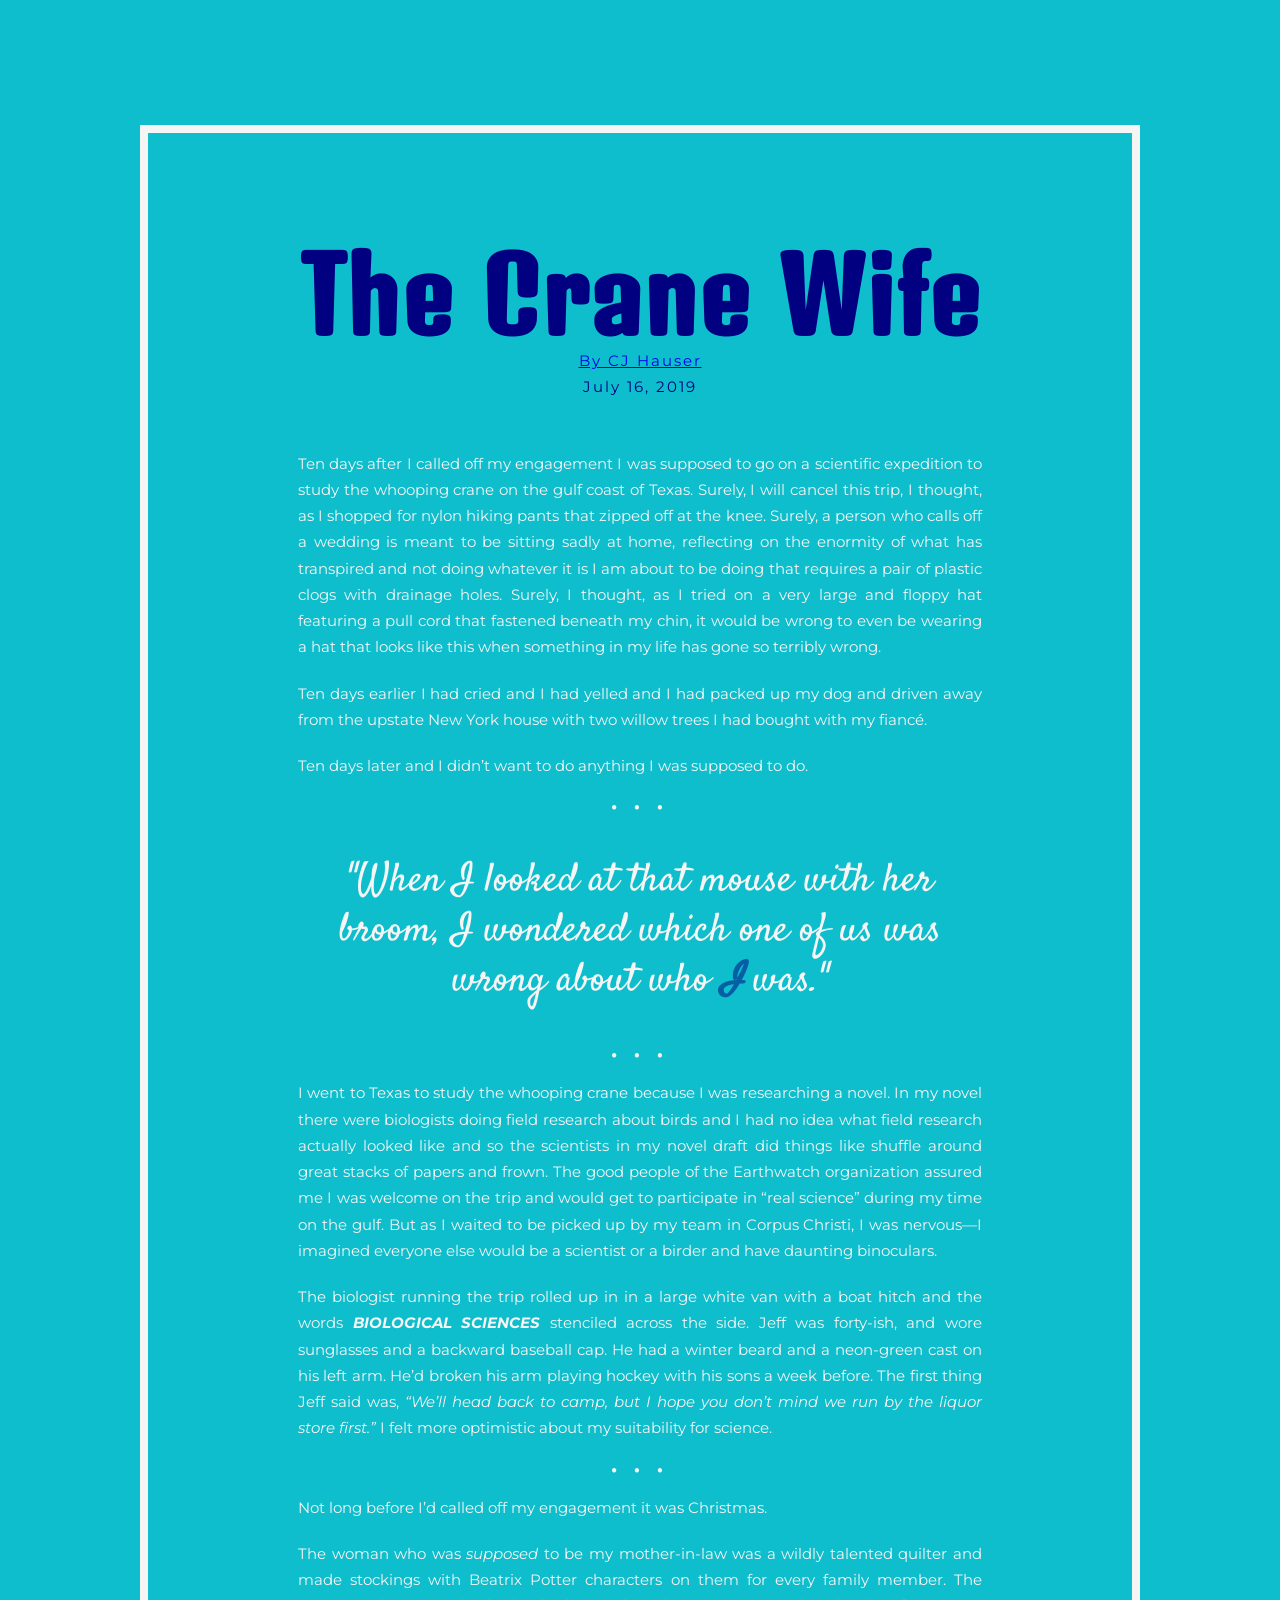
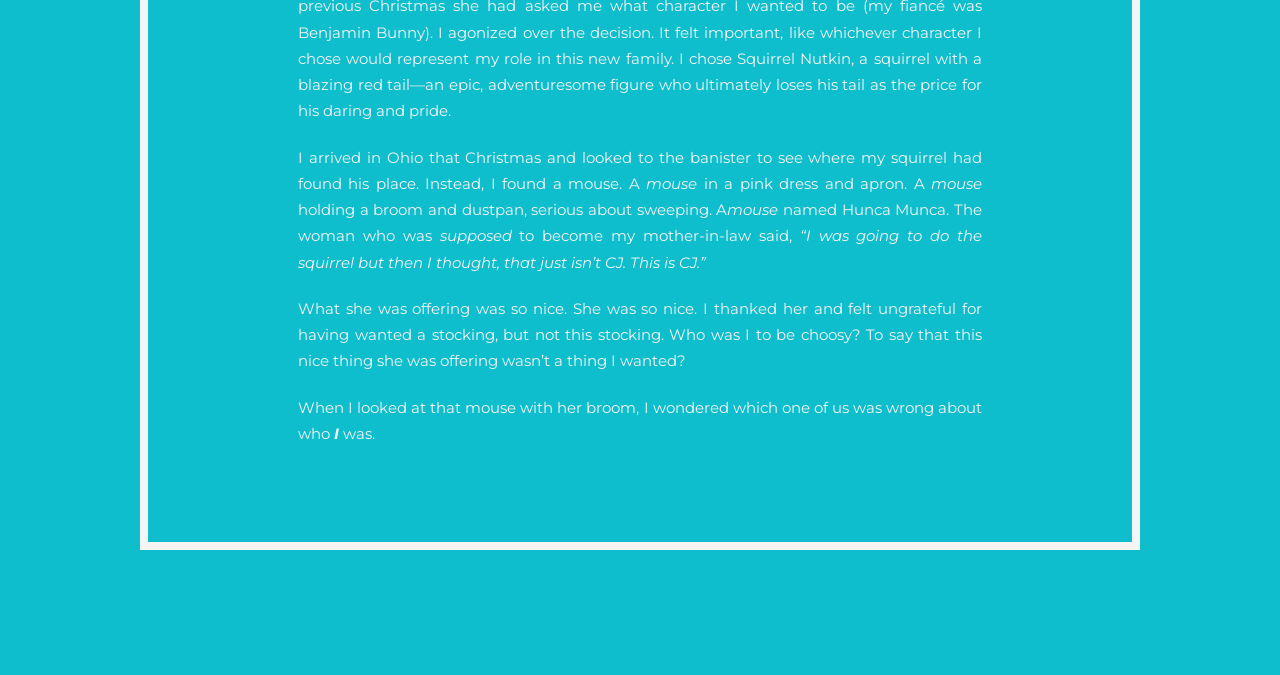
==== commit d7b1ed2e: "adjusting pullquote placement" ====
--- a/project1/index.html
+++ b/project1/index.html
@@ -51,6 +51,17 @@
 
         <div>
             &bull; &bull; &bull;
+        </div>
+
+        <blockquote>
+            <p>"When I looked at that mouse with her broom, I wondered which one of us was wrong
+                about who
+                <span><strong><em>I</em></strong></span> was."</p>
+            <!--I used a span around the 'I' because I wanted to add color to just the 'I' to add more emphasis because I don't think it was as noticeable that I was emphasizing it with just the <em> tag-->
+        </blockquote>
+
+        <div>
+            &bull; &bull; &bull;
             <!--not sure if this is correct, but I wanted to put these as a separator of the sections and I am having trouble
         making the spacing above and below to be equal-->
         </div>
@@ -80,16 +91,6 @@
                     first.”</i> I felt more optimistic about my suitability for science.</p>
         </section>
 
-        <div>
-            &bull; &bull; &bull;
-        </div>
-
-        <blockquote>
-            <p>"When I looked at that mouse with her broom, I wondered which one of us was wrong
-                about who
-                <span><strong><em>I</em></strong></span> was."</p>
-            <!--I used a span around the 'I' because I wanted to add color to just the 'I' to add more emphasis because I don't think it was as noticeable that I was emphasizing it with just the <em> tag-->
-        </blockquote>
 
         <div>
             &bull; &bull; &bull;
